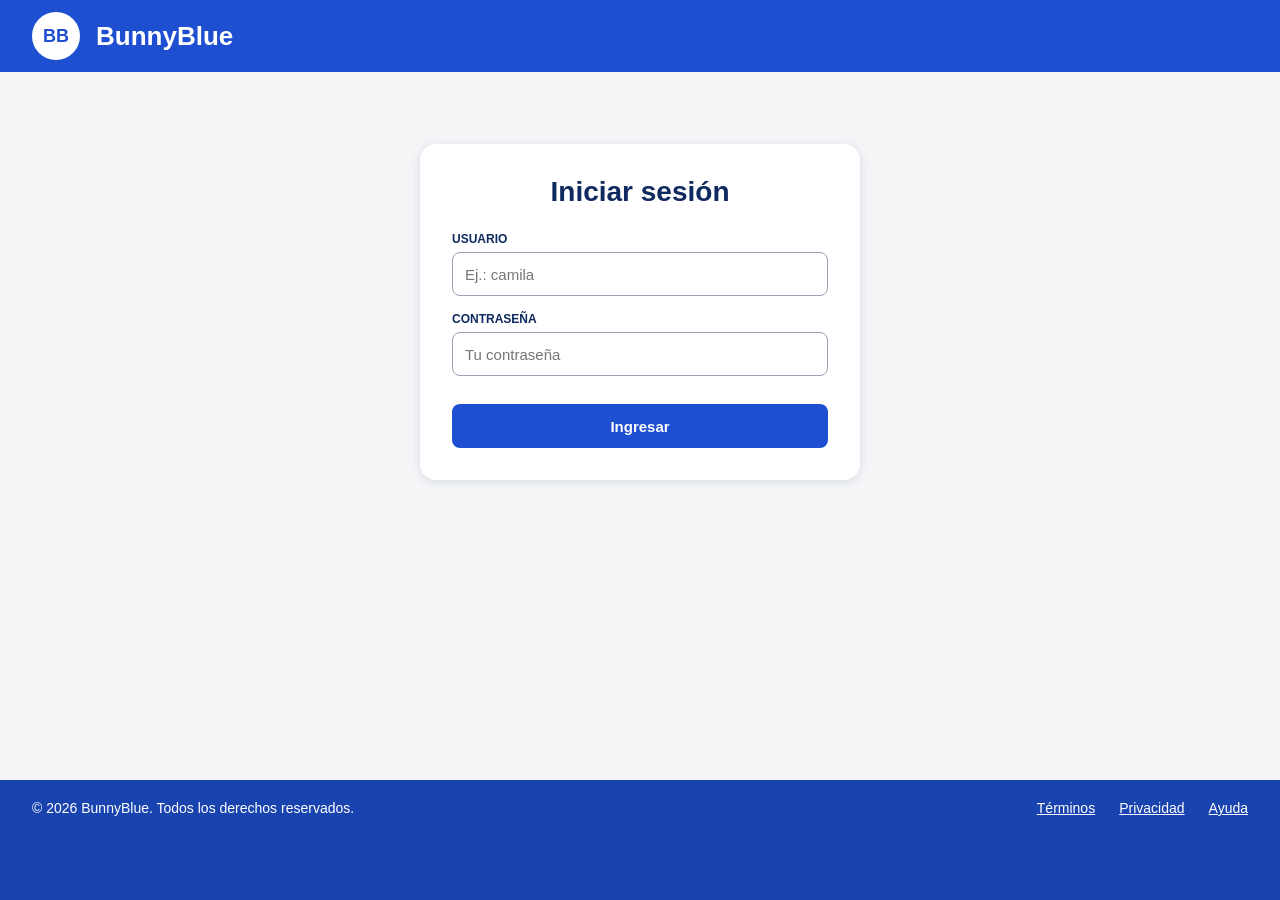
==== pages/home-admin.html @ d66d72a0 "feat: login, pedidos, productos y procesamiento de pedidos (RIU 1 a 10) Interfaz web del sistema de " ====
<!DOCTYPE html>
<html lang="es">
<head>
  <meta charset="UTF-8">
  <meta name="viewport" content="width=device-width, initial-scale=1">
  <title>Home | BunnyBlue</title>
  <link rel="stylesheet" href="../css/base.css">
  <script src="../js/data.js"></script>
  <script src="../js/auth.js"></script>
  <script>BB.guard("admin");</script>
</head>
<body data-page="home-admin.html">
  <div id="head"></div>
  <main>
    <h1 id="saludo"></h1>
    <p class="perfil" id="perfil"></p>
    <div class="cards" id="cards"></div>
  </main>
  <div id="foot"></div>
  <script src="../js/layout.js"></script>
  <script src="../js/home.js"></script>
</body>
</html>
---- css/base.css ----
/* BunnyBlue - estilos base. Paleta del informe (Tabla 3). */
:root{--azul:#1E4FD1;--barra:#1944AF;--titulo:#0F2A5E;--texto:#555;--fondo:#F4F5F7;--claro:#E8F0FF;
--rojo:#B73A3E;--verde:#257E3D;--naranja:#A16218;--overlay:rgba(11,18,32,.6)}
*{box-sizing:border-box}
html,body{margin:0}
body{font-family:Arial,Helvetica,sans-serif;color:var(--texto);background:var(--fondo);min-height:100vh;display:flex;flex-direction:column}
a{color:inherit}
:focus-visible{outline:3px solid #FFB020;outline-offset:2px}
/* HEAD */
.head{background:var(--azul);color:#fff}
.head-fila{height:72px;padding:0 32px;display:flex;align-items:center;justify-content:space-between}
.marca{display:flex;align-items:center;gap:16px;font-size:26px;font-weight:700;text-decoration:none;color:#fff}
.logo{width:48px;height:48px;border-radius:50%;background:#fff;color:var(--azul);display:grid;place-items:center;font-size:18px}
.btn-salir{height:40px;padding:0 20px;border:2px solid #fff;border-radius:8px;background:transparent;color:#fff;font-weight:700;font-size:14px;cursor:pointer}
.btn-salir:hover{background:rgba(255,255,255,.15)}
.menu{background:var(--barra);height:44px;padding:0 42px;display:flex;gap:32px;align-items:stretch}
.menu a,.menu-foot a{color:rgba(255,255,255,.8);text-decoration:none;font-size:15px;display:flex;align-items:center}
.menu a:hover,.menu-foot a:hover{color:#fff;text-decoration:underline}
.menu a.activo,.menu-foot a.activo{color:#fff;font-weight:700;box-shadow:inset 0 -4px #fff}
/* BODY */
main{flex:1;width:100%;max-width:1280px;margin:0 auto;padding:48px 64px}
h1{color:var(--titulo);font-size:32px;margin:0 0 8px}
.perfil{font-weight:700;color:var(--titulo);margin:0 0 24px}
.tarjeta{background:#fff;border-radius:16px;padding:32px;box-shadow:0 2px 10px rgba(15,42,94,.12)}
.login{max-width:440px;margin:24px auto}
.login h1{font-size:28px;text-align:center;margin-bottom:24px}
label{display:block;font-size:12px;font-weight:700;color:var(--titulo);margin:16px 0 6px}
input{width:100%;height:44px;padding:0 12px;font-size:15px;border:1px solid #9AA3B2;border-radius:8px}
input:disabled{background:#E3E6EC;cursor:not-allowed}
.btn{height:44px;padding:0 28px;border:0;border-radius:8px;background:var(--azul);color:#fff;font-size:15px;font-weight:700;cursor:pointer}
.btn:hover{background:var(--barra)}
.btn:disabled{background:#9AA3B2;cursor:not-allowed}
.login .btn{width:100%;margin-top:28px}
/* FOOT */
.foot{background:var(--barra);color:#fff;min-height:120px;padding:20px 32px}
.menu-foot{display:flex;gap:28px;font-size:13px;margin-bottom:20px}
.foot-fila{display:flex;justify-content:space-between;flex-wrap:wrap;gap:12px;font-size:14px}
.foot-links{display:flex;gap:24px}.foot-links a{color:#fff}
/* MODAL */
.overlay{position:fixed;inset:0;background:var(--overlay);display:grid;place-items:center;padding:16px;z-index:10}
.modal{background:#fff;border-radius:16px;width:500px;max-width:100%;padding:28px;text-align:center}
.modal h2{color:var(--titulo);font-size:22px;margin:16px 0 8px}
.modal p{font-size:15px;margin:0 0 24px}
.m-icono{width:48px;height:48px;border-radius:50%;margin:0 auto;display:grid;place-items:center;color:#fff;font-size:24px;font-weight:700}
.m-icono.red{background:var(--rojo)}.m-icono.green{background:var(--verde)}.m-icono.orange{background:var(--naranja)}.m-icono.blue{background:var(--azul)}
.pendiente{background:var(--claro);border-radius:12px;padding:24px;color:var(--titulo)}
/* RESPONSIVO */
@media (max-width:720px){
  .head-fila{padding:0 16px}.marca{font-size:20px}
  .menu{padding:0 16px;gap:16px;overflow-x:auto}
  main{padding:24px 16px}h1{font-size:26px}
  .foot{padding:16px}.menu-foot{flex-wrap:wrap;gap:12px}
}
@media (prefers-reduced-motion:no-preference){.btn,.btn-salir{transition:background .15s}}
/* Botones secundarios y de peligro; acciones */
.btn.sec{background:#E3E6EC;color:var(--titulo)}.btn.sec:hover{background:#D3D8E2}
.btn.peligro{background:var(--rojo)}.btn.peligro:hover{background:#962E32}
.btn[disabled]{background:#EEF0F4;color:#8A93A3;border:2px dashed #9AA3B2;cursor:not-allowed}
.acciones,.m-btns{display:flex;gap:12px;flex-wrap:wrap}
.m-btns{justify-content:center}
/* Tarjetas de acceso del Home */
.cards{display:grid;grid-template-columns:repeat(auto-fit,minmax(280px,1fr));gap:24px}
.card-link{display:block;background:#fff;border-radius:16px;padding:28px;text-decoration:none;box-shadow:0 2px 10px rgba(15,42,94,.12);border:2px solid transparent}
.card-link:hover{border-color:var(--azul)}
.card-link h2{color:var(--titulo);margin:0 0 8px}.card-link p{margin:0 0 16px}
.card-link span{display:inline-block;background:var(--claro);color:var(--titulo);font-size:12px;font-weight:700;padding:4px 10px;border-radius:12px}
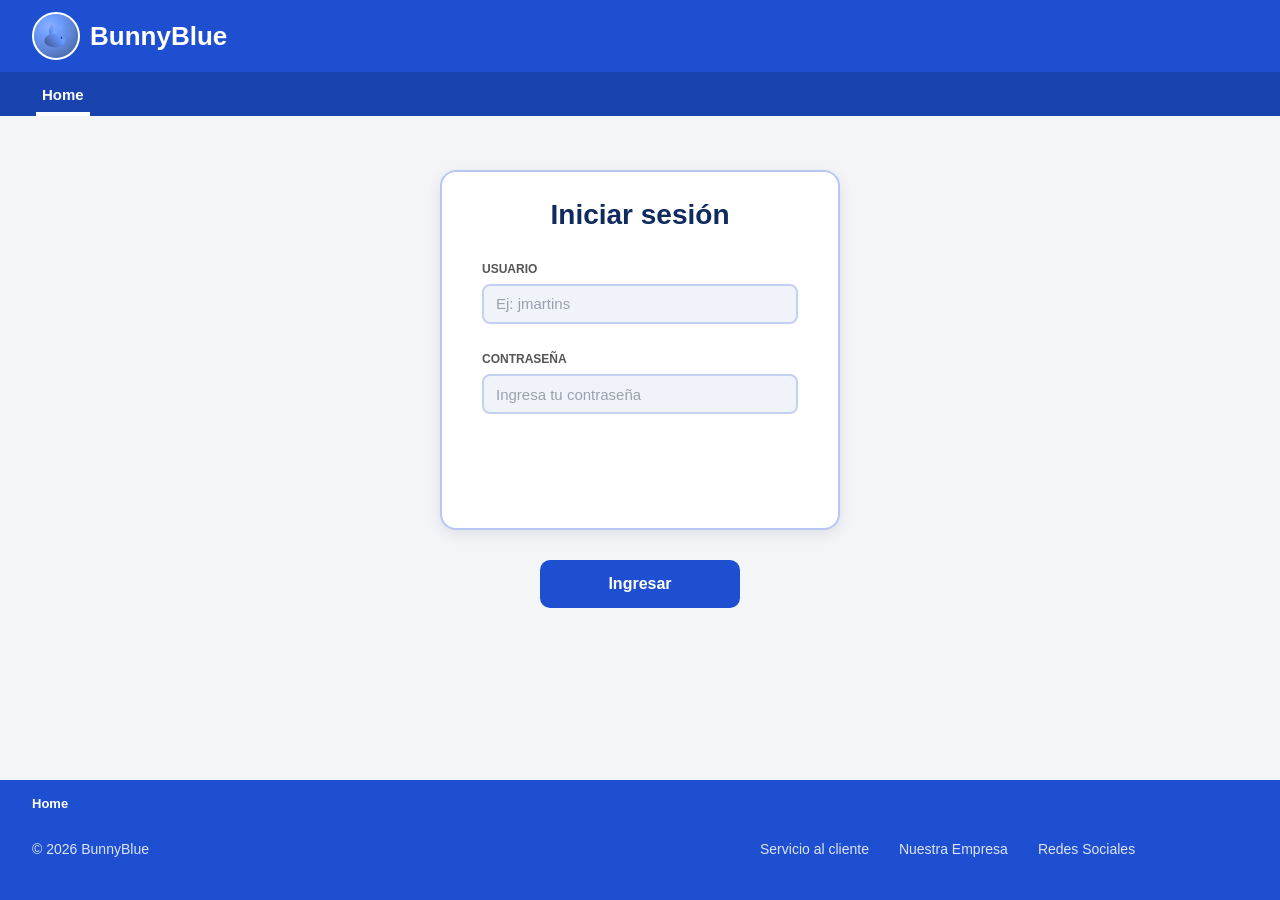
==== commit 67231df2: "feat: ajuste a mockups, catálogo y compatibilidad entre navegadores Cambios desde el último avance (" ====
--- a/pages/home-admin.html
+++ b/pages/home-admin.html
@@ -4,6 +4,7 @@
   <meta charset="UTF-8">
   <meta name="viewport" content="width=device-width, initial-scale=1">
   <title>Home | BunnyBlue</title>
+  <link rel="icon" href="../assets/logo.png" type="image/png">
   <link rel="stylesheet" href="../css/base.css">
   <script src="../js/data.js"></script>
   <script src="../js/auth.js"></script>
@@ -11,9 +12,10 @@
 </head>
 <body data-page="home-admin.html">
   <div id="head"></div>
-  <main>
+  <main class="m-home">
     <h1 id="saludo"></h1>
     <p class="perfil" id="perfil"></p>
+    <p class="guia">Elige una opción del menú para comenzar.</p>
     <div class="cards" id="cards"></div>
   </main>
   <div id="foot"></div>
--- a/css/base.css
+++ b/css/base.css
@@ -1,66 +1,111 @@
-/* BunnyBlue - estilos base. Paleta del informe (Tabla 3). */
-:root{--azul:#1E4FD1;--barra:#1944AF;--titulo:#0F2A5E;--texto:#555;--fondo:#F4F5F7;--claro:#E8F0FF;
---rojo:#B73A3E;--verde:#257E3D;--naranja:#A16218;--overlay:rgba(11,18,32,.6)}
+/* BunnyBlue - estilos base: paleta (Tabla 3), HEAD, BODY, FOOT, formularios, botones, modal, login y Home.
+   Medidas tomadas de los mockups del informe (lienzo de 1280 x 860 px). */
+:root{--azul:#1E4FD1;--barra:#1944AF;--titulo:#0F2A5E;--texto:#555555;--fondo:#F4F5F7;--claro:#E8F0FF;
+--rojo:#B73A3E;--verde:#257E3D;--naranja:#A16218;--overlay:rgba(11,18,32,.6);
+--borde:#B8C6F2;--borde-campo:#C5D0F0;--campo:#F1F3FA;--gris-btn:#E6E9EF;--dis-fondo:#D5DCF2;--dis-borde:#A9B8EE;--dis-texto:#7C93DD}
 *{box-sizing:border-box}
 html,body{margin:0}
 body{font-family:Arial,Helvetica,sans-serif;color:var(--texto);background:var(--fondo);min-height:100vh;display:flex;flex-direction:column}
 a{color:inherit}
 :focus-visible{outline:3px solid #FFB020;outline-offset:2px}
+
 /* HEAD */
 .head{background:var(--azul);color:#fff}
 .head-fila{height:72px;padding:0 32px;display:flex;align-items:center;justify-content:space-between}
-.marca{display:flex;align-items:center;gap:16px;font-size:26px;font-weight:700;text-decoration:none;color:#fff}
-.logo{width:48px;height:48px;border-radius:50%;background:#fff;color:var(--azul);display:grid;place-items:center;font-size:18px}
-.btn-salir{height:40px;padding:0 20px;border:2px solid #fff;border-radius:8px;background:transparent;color:#fff;font-weight:700;font-size:14px;cursor:pointer}
+.marca{display:flex;align-items:center;gap:10px;font-size:26px;font-weight:700;text-decoration:none;color:#fff;line-height:1}
+.logo{width:48px;height:48px;border-radius:50%;border:2px solid #fff;object-fit:cover;display:block;background:#6A9BFF}
+.btn-salir{width:156px;height:40px;border:2px solid #fff;border-radius:10px;background:transparent;color:#fff;font-weight:700;font-size:14px;cursor:pointer}
 .btn-salir:hover{background:rgba(255,255,255,.15)}
-.menu{background:var(--barra);height:44px;padding:0 42px;display:flex;gap:32px;align-items:stretch}
-.menu a,.menu-foot a{color:rgba(255,255,255,.8);text-decoration:none;font-size:15px;display:flex;align-items:center}
+.menu{background:var(--barra);height:44px;padding:0 36px;display:flex;gap:36px;align-items:stretch}
+.menu a,.menu-foot a{color:rgba(255,255,255,.8);text-decoration:none;display:flex;align-items:center;padding:0 6px}
+.menu a{font-size:15px}
 .menu a:hover,.menu-foot a:hover{color:#fff;text-decoration:underline}
-.menu a.activo,.menu-foot a.activo{color:#fff;font-weight:700;box-shadow:inset 0 -4px #fff}
+.menu a.activo,.menu-foot a.activo{color:#fff;font-weight:700;text-decoration:none}
+.menu a.activo{box-shadow:inset 0 -4px #fff}
+
 /* BODY */
-main{flex:1;width:100%;max-width:1280px;margin:0 auto;padding:48px 64px}
-h1{color:var(--titulo);font-size:32px;margin:0 0 8px}
-.perfil{font-weight:700;color:var(--titulo);margin:0 0 24px}
-.tarjeta{background:#fff;border-radius:16px;padding:32px;box-shadow:0 2px 10px rgba(15,42,94,.12)}
-.login{max-width:440px;margin:24px auto}
-.login h1{font-size:28px;text-align:center;margin-bottom:24px}
-label{display:block;font-size:12px;font-weight:700;color:var(--titulo);margin:16px 0 6px}
-input{width:100%;height:44px;padding:0 12px;font-size:15px;border:1px solid #9AA3B2;border-radius:8px}
-input:disabled{background:#E3E6EC;cursor:not-allowed}
-.btn{height:44px;padding:0 28px;border:0;border-radius:8px;background:var(--azul);color:#fff;font-size:15px;font-weight:700;cursor:pointer}
+main{flex:1;width:100%;max-width:1280px;margin:0 auto;padding:52px 64px 48px}
+h1{color:var(--titulo);font-size:28px;margin:0 0 16px;line-height:1.2}
+h2{color:var(--titulo);margin:0}
+.tarjeta{background:#fff;border:2px solid var(--borde);border-radius:16px;padding:24px;box-shadow:0 4px 14px rgba(15,42,94,.10)}
+
+/* Formularios */
+.campo{position:relative;margin-bottom:14px}
+label{display:block;font-size:12px;font-weight:700;color:var(--texto);text-transform:uppercase;margin:0 0 8px;line-height:1.2}
+input,select{width:100%;height:40px;padding:0 12px;font:inherit;font-size:15px;color:var(--titulo);background:var(--campo);border:2px solid var(--borde-campo);border-radius:8px}
+input::placeholder{color:#9AA0AD}
+input:focus,select:focus{outline:none;border-color:var(--azul);background-color:#fff}
+input:disabled,select:disabled{background-color:var(--claro);border-style:dashed;border-color:var(--dis-borde);color:#8FA0D6;cursor:not-allowed}
+input[readonly]{background:#E8EEFF;color:var(--titulo)}
+.campo.ok input{background:#E4F4E8;border-color:#6DB27F}
+.campo.error input{border-color:var(--rojo);background:#fff}
+.nota{position:absolute;left:0;top:100%;margin:2px 0 0;font-size:11px;font-weight:700;color:var(--rojo);line-height:1;pointer-events:none}
+select{appearance:none;-webkit-appearance:none;padding-right:36px;cursor:pointer;
+  background-image:url("data:image/svg+xml,%3Csvg xmlns='http://www.w3.org/2000/svg' width='12' height='8'%3E%3Cpath d='M1 1l5 5 5-5z' fill='%23555'/%3E%3C/svg%3E");background-repeat:no-repeat;background-position:right 14px center}
+select:invalid,select.vacio{color:#9AA0AD}
+
+/* Botones */
+.btn{min-width:150px;height:44px;padding:0 24px;border:2px solid transparent;border-radius:10px;background:var(--azul);color:#fff;font-size:16px;font-weight:700;cursor:pointer}
 .btn:hover{background:var(--barra)}
-.btn:disabled{background:#9AA3B2;cursor:not-allowed}
-.login .btn{width:100%;margin-top:28px}
+.btn.sec{background:var(--gris-btn);color:var(--titulo)}.btn.sec:hover{background:#D9DEE8}
+.btn.peligro{background:var(--rojo)}.btn.peligro:hover{background:#962E32}
+.btn.naranja{background:var(--naranja)}.btn.naranja:hover{background:#85501A}
+.btn.contorno{background:var(--claro);color:var(--azul);border-color:var(--azul)}.btn.contorno:hover{background:#D9E6FF}
+.btn[disabled]{background:var(--dis-fondo);color:var(--dis-texto);border:2px dashed var(--dis-borde);cursor:not-allowed}
+.btn.grande{width:200px;height:48px}
+.acciones,.m-btns{display:flex;gap:16px;flex-wrap:wrap}
+.m-btns{justify-content:center;gap:20px}
+.centro{justify-content:center}
+
+/* LOGIN (Home sin sesión, Fig. 50) */
+main.m-login{padding-top:54px}
+.login{width:400px;max-width:100%;min-height:360px;margin:0 auto;padding:26px 40px 40px}
+.login h1{font-size:28px;text-align:center;margin:0 0 30px;line-height:1.2}
+.login .campo{margin-bottom:28px}
+.login-acc{display:flex;justify-content:center;margin-top:30px}
+
+/* HOME con sesión (Fig. 54 y 55) */
+main.m-home{padding-top:66px}
+.m-home h1{font-size:32px;line-height:1.15;margin:0}
+.perfil{font-size:18px;margin:10px 0 0}.perfil strong{color:var(--titulo)}
+.guia{font-size:14px;margin:22px 0 0}
+.cards{display:flex;flex-wrap:wrap;gap:40px;margin-top:34px}
+.card-link{display:flex;align-items:center;justify-content:center;text-align:center;width:300px;height:150px;padding:16px;background:#fff;border:2px solid var(--borde);border-radius:16px;box-shadow:0 4px 14px rgba(15,42,94,.10);text-decoration:none;color:var(--titulo);font-size:22px;font-weight:700}
+.card-link:hover{border-color:var(--azul);transform:translateY(-2px)}
+
 /* FOOT */
-.foot{background:var(--barra);color:#fff;min-height:120px;padding:20px 32px}
-.menu-foot{display:flex;gap:28px;font-size:13px;margin-bottom:20px}
-.foot-fila{display:flex;justify-content:space-between;flex-wrap:wrap;gap:12px;font-size:14px}
-.foot-links{display:flex;gap:24px}.foot-links a{color:#fff}
-/* MODAL */
-.overlay{position:fixed;inset:0;background:var(--overlay);display:grid;place-items:center;padding:16px;z-index:10}
-.modal{background:#fff;border-radius:16px;width:500px;max-width:100%;padding:28px;text-align:center}
-.modal h2{color:var(--titulo);font-size:22px;margin:16px 0 8px}
-.modal p{font-size:15px;margin:0 0 24px}
-.m-icono{width:48px;height:48px;border-radius:50%;margin:0 auto;display:grid;place-items:center;color:#fff;font-size:24px;font-weight:700}
+.foot{background:var(--azul);color:rgba(255,255,255,.85);min-height:120px;padding:16px 32px 20px}
+.menu-foot{display:flex;gap:16px;font-size:13px}
+.menu-foot a{padding:0 6px;margin-left:-6px;color:rgba(255,255,255,.85)}
+.menu-foot a.activo{color:#fff}
+.foot-fila{display:grid;grid-template-columns:728px auto;margin-top:30px;font-size:14px;align-items:center}
+.foot-links{display:flex;gap:30px}.foot-links a{color:rgba(255,255,255,.85);text-decoration:none}
+.foot-links a:hover{color:#fff;text-decoration:underline}
+
+/* MODAL estándar: 500 px, ícono de 48 px, botones de 150 x 44 px */
+.overlay{position:fixed;top:0;right:0;bottom:0;left:0;inset:0;background:var(--overlay);display:grid;place-items:center;padding:16px;z-index:10;animation:aparecer .2s ease-out}
+.modal{background:#fff;border-radius:16px;width:500px;max-width:100%;min-height:268px;padding:21px 32px 25px;text-align:center;display:flex;flex-direction:column;align-items:center}
+.modal h2{color:var(--titulo);font-size:22px;margin:12px 0 6px;line-height:1.2}
+.modal p{font-size:15px;line-height:1.6;margin:0;white-space:pre-line}
+.modal ul{list-style:none;margin:0;padding:0;font-size:15px;line-height:1.6}
+.m-btns{margin-top:auto;padding-top:20px}
+.m-icono{width:48px;height:48px;border-radius:50%;display:grid;place-items:center;color:#fff;font-size:26px;font-weight:700;flex:none}
 .m-icono.red{background:var(--rojo)}.m-icono.green{background:var(--verde)}.m-icono.orange{background:var(--naranja)}.m-icono.blue{background:var(--azul)}
-.pendiente{background:var(--claro);border-radius:12px;padding:24px;color:var(--titulo)}
+.modal.compacto{min-height:170px}
+@keyframes aparecer{from{opacity:0}to{opacity:1}}
+
 /* RESPONSIVO */
+@media (max-width:900px){
+  .foot-fila{grid-template-columns:1fr;gap:12px}
+}
 @media (max-width:720px){
-  .head-fila{padding:0 16px}.marca{font-size:20px}
-  .menu{padding:0 16px;gap:16px;overflow-x:auto}
-  main{padding:24px 16px}h1{font-size:26px}
-  .foot{padding:16px}.menu-foot{flex-wrap:wrap;gap:12px}
+  .head-fila{padding:0 16px}.marca{font-size:20px}.btn-salir{width:auto;padding:0 14px}
+  .menu{padding:0 10px;gap:12px;overflow-x:auto}
+  main{padding:24px 16px}main.m-login{padding-top:24px}
+  .login{padding:28px 20px}
+  .cards{gap:16px}.card-link{width:100%}
+  .foot{padding:16px}.menu-foot{flex-wrap:wrap}.foot-links{flex-wrap:wrap;gap:16px}
+  .modal{padding:20px 20px 22px}.m-btns{flex-direction:column;width:100%}.m-btns .btn{width:100%}
 }
-@media (prefers-reduced-motion:no-preference){.btn,.btn-salir{transition:background .15s}}
-/* Botones secundarios y de peligro; acciones */
-.btn.sec{background:#E3E6EC;color:var(--titulo)}.btn.sec:hover{background:#D3D8E2}
-.btn.peligro{background:var(--rojo)}.btn.peligro:hover{background:#962E32}
-.btn[disabled]{background:#EEF0F4;color:#8A93A3;border:2px dashed #9AA3B2;cursor:not-allowed}
-.acciones,.m-btns{display:flex;gap:12px;flex-wrap:wrap}
-.m-btns{justify-content:center}
-/* Tarjetas de acceso del Home */
-.cards{display:grid;grid-template-columns:repeat(auto-fit,minmax(280px,1fr));gap:24px}
-.card-link{display:block;background:#fff;border-radius:16px;padding:28px;text-decoration:none;box-shadow:0 2px 10px rgba(15,42,94,.12);border:2px solid transparent}
-.card-link:hover{border-color:var(--azul)}
-.card-link h2{color:var(--titulo);margin:0 0 8px}.card-link p{margin:0 0 16px}
-.card-link span{display:inline-block;background:var(--claro);color:var(--titulo);font-size:12px;font-weight:700;padding:4px 10px;border-radius:12px}
+@media (prefers-reduced-motion:no-preference){.btn,.btn-salir,.card-link{transition:background .15s,transform .15s,border-color .15s}}
+@media (prefers-reduced-motion:reduce){.overlay{animation:none}}
